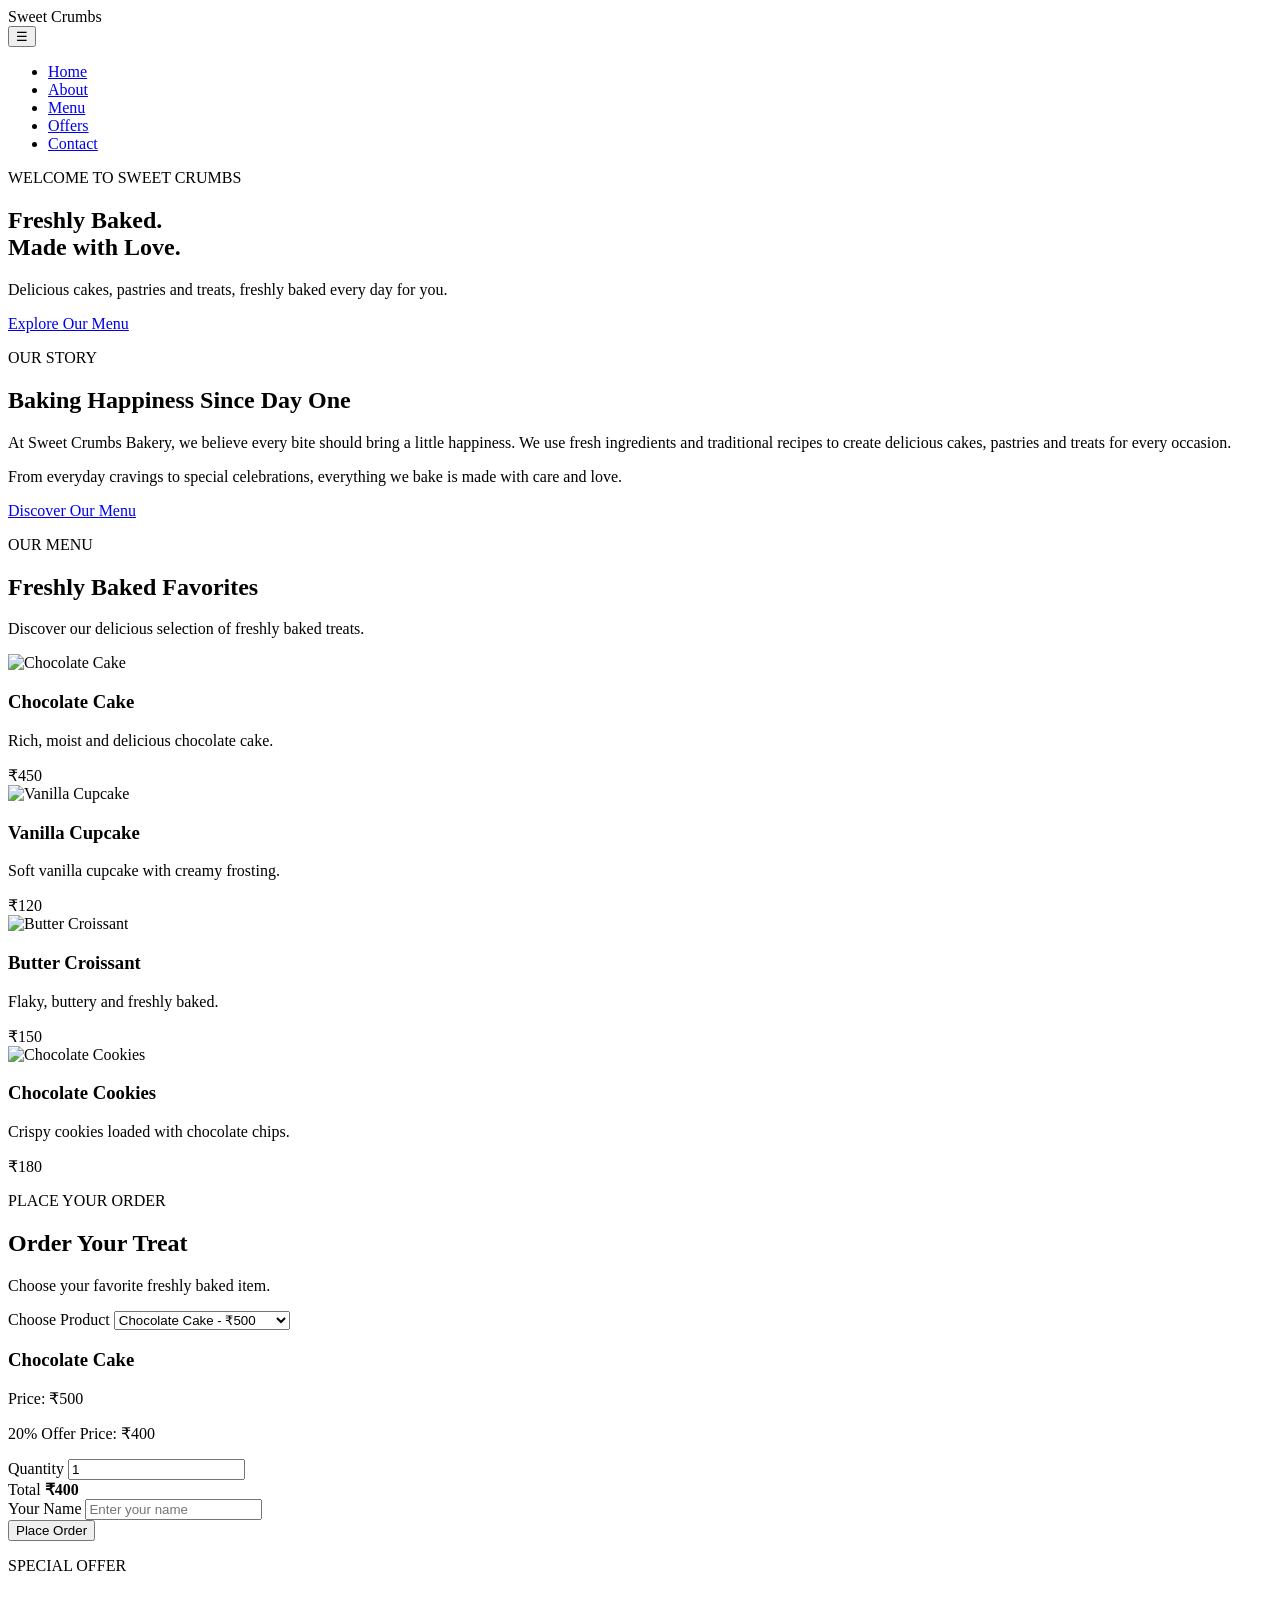
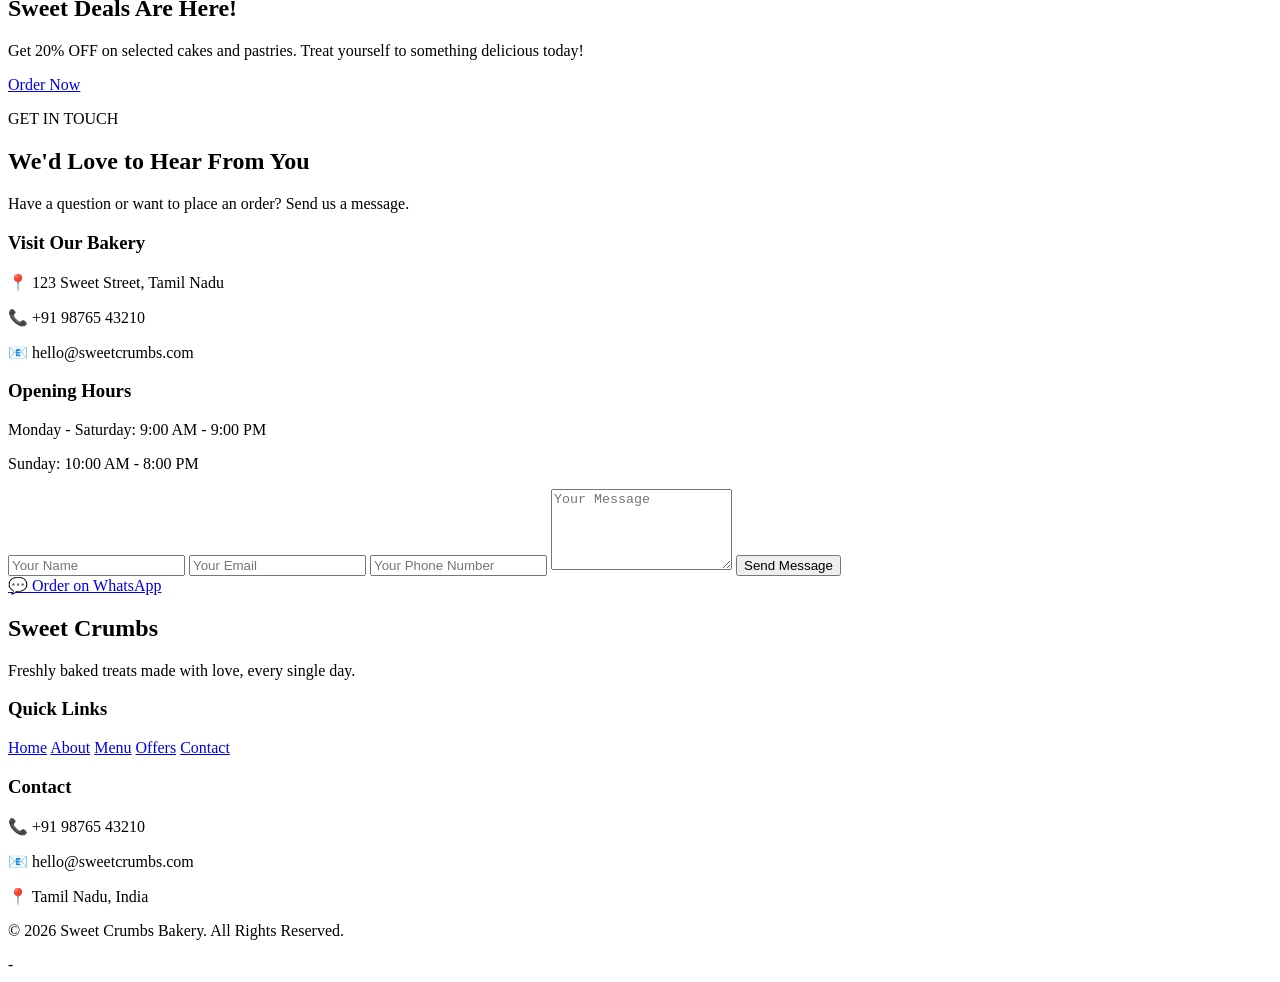
==== index.html @ 51258ffc "Add files via upload" ====
<!DOCTYPE html>
<html lang="en">

<head>
    <meta charset="UTF-8">
    <meta name="viewport" content="width=device-width, initial-scale=1.0">

    <title>Sweet Crumbs Bakery</title>

    <link rel="stylesheet" href="css/style.css">
</head>

<body>

    <!-- Header -->
    <header class="navbar">

        <div class="logo">
            Sweet Crumbs
        </div>

        <button class="menu-toggle" id="menuToggle" type="button">
            ☰
        </button>

        <nav id="navMenu">
            <ul>
                <li><a href="#home">Home</a></li>
                <li><a href="#about">About</a></li>
                <li><a href="#menu">Menu</a></li>
                <li><a href="#offers">Offers</a></li>
                <li><a href="#contact">Contact</a></li>
            </ul>
        </nav>

    </header>


    <!-- Hero Section -->
    <section class="hero" id="home">

        <div class="hero-content">

            <p class="hero-subtitle">
                WELCOME TO SWEET CRUMBS
            </p>

            <h1>
                Freshly Baked.<br>
                Made with Love.
            </h1>

            <p class="hero-description">
                Delicious cakes, pastries and treats,
                freshly baked every day for you.
            </p>

            <a href="#menu" class="hero-button">
                Explore Our Menu
            </a>

        </div>

    </section>


    <!-- About Section -->
    <section class="about" id="about">

        <div class="about-content">

            <p class="section-subtitle">
                OUR STORY
            </p>

            <h2>
                Baking Happiness Since Day One
            </h2>

            <p>
                At Sweet Crumbs Bakery, we believe every bite should
                bring a little happiness. We use fresh ingredients
                and traditional recipes to create delicious cakes,
                pastries and treats for every occasion.
            </p>

            <p>
                From everyday cravings to special celebrations,
                everything we bake is made with care and love.
            </p>

            <a href="#menu" class="about-button">
                Discover Our Menu
            </a>

        </div>

    </section>


    <!-- Menu Section -->
    <section class="menu" id="menu">

        <div class="menu-heading">

            <p class="section-subtitle">
                OUR MENU
            </p>

            <h2>
                Freshly Baked Favorites
            </h2>

            <p>
                Discover our delicious selection of freshly baked treats.
            </p>

        </div>


        <div class="product-container">

            <!-- Chocolate Cake -->
            <div class="product-card">

                <div class="product-image">
                    <img
                        src="images/chocolate-cake.jpg"
                        alt="Chocolate Cake"
                    >
                </div>

                <div class="product-info">

                    <h3 id="cakeName">
                        Chocolate Cake
                    </h3>

                    <p>
                        Rich, moist and delicious chocolate cake.
                    </p>

                    <span id="cakePrice">
                        ₹450
                    </span>

                </div>

            </div>


            <!-- Vanilla Cupcake -->
            <div class="product-card">

                <div class="product-image">
                    <img
                        src="images/vanilla-cupcake.jpg"
                        alt="Vanilla Cupcake"
                    >
                </div>

                <div class="product-info">

                    <h3>
                        Vanilla Cupcake
                    </h3>

                    <p>
                        Soft vanilla cupcake with creamy frosting.
                    </p>

                    <span>
                        ₹120
                    </span>

                </div>

            </div>


            <!-- Butter Croissant -->
            <div class="product-card">

                <div class="product-image">
                    <img
                        src="images/croissant.jpg"
                        alt="Butter Croissant"
                    >
                </div>

                <div class="product-info">

                    <h3>
                        Butter Croissant
                    </h3>

                    <p>
                        Flaky, buttery and freshly baked.
                    </p>

                    <span>
                        ₹150
                    </span>

                </div>

            </div>


            <!-- Chocolate Cookies -->
            <div class="product-card">

                <div class="product-image">
                    <img
                        src="images/cookies.jpg"
                        alt="Chocolate Cookies"
                    >
                </div>

                <div class="product-info">

                    <h3>
                        Chocolate Cookies
                    </h3>

                    <p>
                        Crispy cookies loaded with chocolate chips.
                    </p>

                    <span>
                        ₹180
                    </span>

                </div>

            </div>

        </div>

    </section>


    <!-- Order Section -->
    <section class="order-section" id="order">

        <div class="order-box">

            <div class="order-heading">

                <p class="section-subtitle">
                    PLACE YOUR ORDER
                </p>

                <h2>
                    Order Your Treat
                </h2>

                <p>
                    Choose your favorite freshly baked item.
                </p>

            </div>


            <!-- Product Selection -->
            <div class="order-field">

                <label for="productSelect">
                    Choose Product
                </label>

                <select id="productSelect">

                    <option
                        value="Chocolate Cake"
                        data-price="500"
                        data-discount="true"
                    >
                        Chocolate Cake - ₹500
                    </option>

                    <option
                        value="Vanilla Cupcake"
                        data-price="120"
                        data-discount="true"
                    >
                        Vanilla Cupcake - ₹120
                    </option>

                    <option
                        value="Butter Croissant"
                        data-price="150"
                        data-discount="true"
                    >
                        Butter Croissant - ₹150
                    </option>

                    <option
                        value="Chocolate Cookies"
                        data-price="180"
                        data-discount="false"
                    >
                        Chocolate Cookies - ₹180
                    </option>

                </select>

            </div>


            <!-- Selected Product Details -->
            <div class="order-product">

                <h3 id="selectedProduct">
                    Chocolate Cake
                </h3>

                <p class="order-price">
                    Price: ₹<span id="selectedPrice">500</span>
                </p>

                <p class="discount-text">
                    20% Offer Price:
                    ₹<span id="discountedPrice">400</span>
                </p>

            </div>


            <!-- Quantity -->
            <div class="order-field">

                <label for="quantity">
                    Quantity
                </label>

                <input
                    type="number"
                    id="quantity"
                    value="1"
                    min="1"
                >

            </div>


            <!-- Total -->
            <div class="order-total">

                <span>
                    Total
                </span>

                <strong id="totalPrice">
                    ₹400
                </strong>

            </div>


            <!-- Customer Name -->
            <div class="order-field">

                <label for="customerName">
                    Your Name
                </label>

                <input
                    type="text"
                    id="customerName"
                    placeholder="Enter your name"
                    required
                >

            </div>


            <!-- Place Order Button -->
            <button
                type="button"
                id="placeOrderButton"
            >
                Place Order
            </button>

        </div>

    </section>


    <!-- Offers Section -->
    <section class="offers" id="offers">

        <div class="offer-content">

            <p class="offer-subtitle">
                SPECIAL OFFER
            </p>

            <h2>
                Sweet Deals Are Here!
            </h2>

            <p>
                Get 20% OFF on selected cakes and pastries.
                Treat yourself to something delicious today!
            </p>

            <a
                href="#contact"
                class="offer-button"
                id="orderButton"
            >
                Order Now
            </a>

        </div>

    </section>


    <!-- Contact Section -->
    <section class="contact" id="contact">

        <div class="contact-heading">

            <p class="section-subtitle">
                GET IN TOUCH
            </p>

            <h2>
                We'd Love to Hear From You
            </h2>

            <p>
                Have a question or want to place an order?
                Send us a message.
            </p>

        </div>


        <div class="contact-container">

            <!-- Contact Information -->
            <div class="contact-info">

                <h3>
                    Visit Our Bakery
                </h3>

                <p>
                    📍 123 Sweet Street, Tamil Nadu
                </p>

                <p>
                    📞 +91 98765 43210
                </p>

                <p>
                    📧 hello@sweetcrumbs.com
                </p>


                <h3>
                    Opening Hours
                </h3>

                <p>
                    Monday - Saturday: 9:00 AM - 9:00 PM
                </p>

                <p>
                    Sunday: 10:00 AM - 8:00 PM
                </p>

            </div>


            <!-- Contact Form -->
<form class="contact-form" id="contactForm">
    <input type="text" placeholder="Your Name" required>

    <input type="email" placeholder="Your Email" required>

    <input type="text" id="phone" placeholder="Your Phone Number" required>

    <textarea placeholder="Your Message" rows="5" required></textarea>

    <button type="submit">Send Message</button>
</form>

        </div>

    </section>


    <!-- WhatsApp Button -->
    <a
        href="https://wa.me/919876543210?text=Hello%20Sweet%20Crumbs%20Bakery%2C%20I%20would%20like%20to%20place%20an%20order."
        class="whatsapp-button"
        target="_blank"
        rel="noopener noreferrer"
    >
        💬 Order on WhatsApp
    </a>


    <!-- Footer -->
    <footer class="footer">

        <div class="footer-container">

            <div class="footer-brand">

                <h2>
                    Sweet Crumbs
                </h2>

                <p>
                    Freshly baked treats made with love,
                    every single day.
                </p>

            </div>


            <div class="footer-links">

                <h3>
                    Quick Links
                </h3>

                <a href="#home">Home</a>
                <a href="#about">About</a>
                <a href="#menu">Menu</a>
                <a href="#offers">Offers</a>
                <a href="#contact">Contact</a>

            </div>


            <div class="footer-contact">

                <h3>
                    Contact
                </h3>

                <p>
                    📞 +91 98765 43210
                </p>

                <p>
                    📧 hello@sweetcrumbs.com
                </p>

                <p>
                    📍 Tamil Nadu, India
                </p>

            </div>

        </div>


        <div class="footer-bottom">

            <p>
                © 2026 Sweet Crumbs Bakery. All Rights Reserved.
            </p>

        </div>

    </footer>


    <!-- JavaScript -->
    <script src="js/script.js"></script>

</body>

</html>-
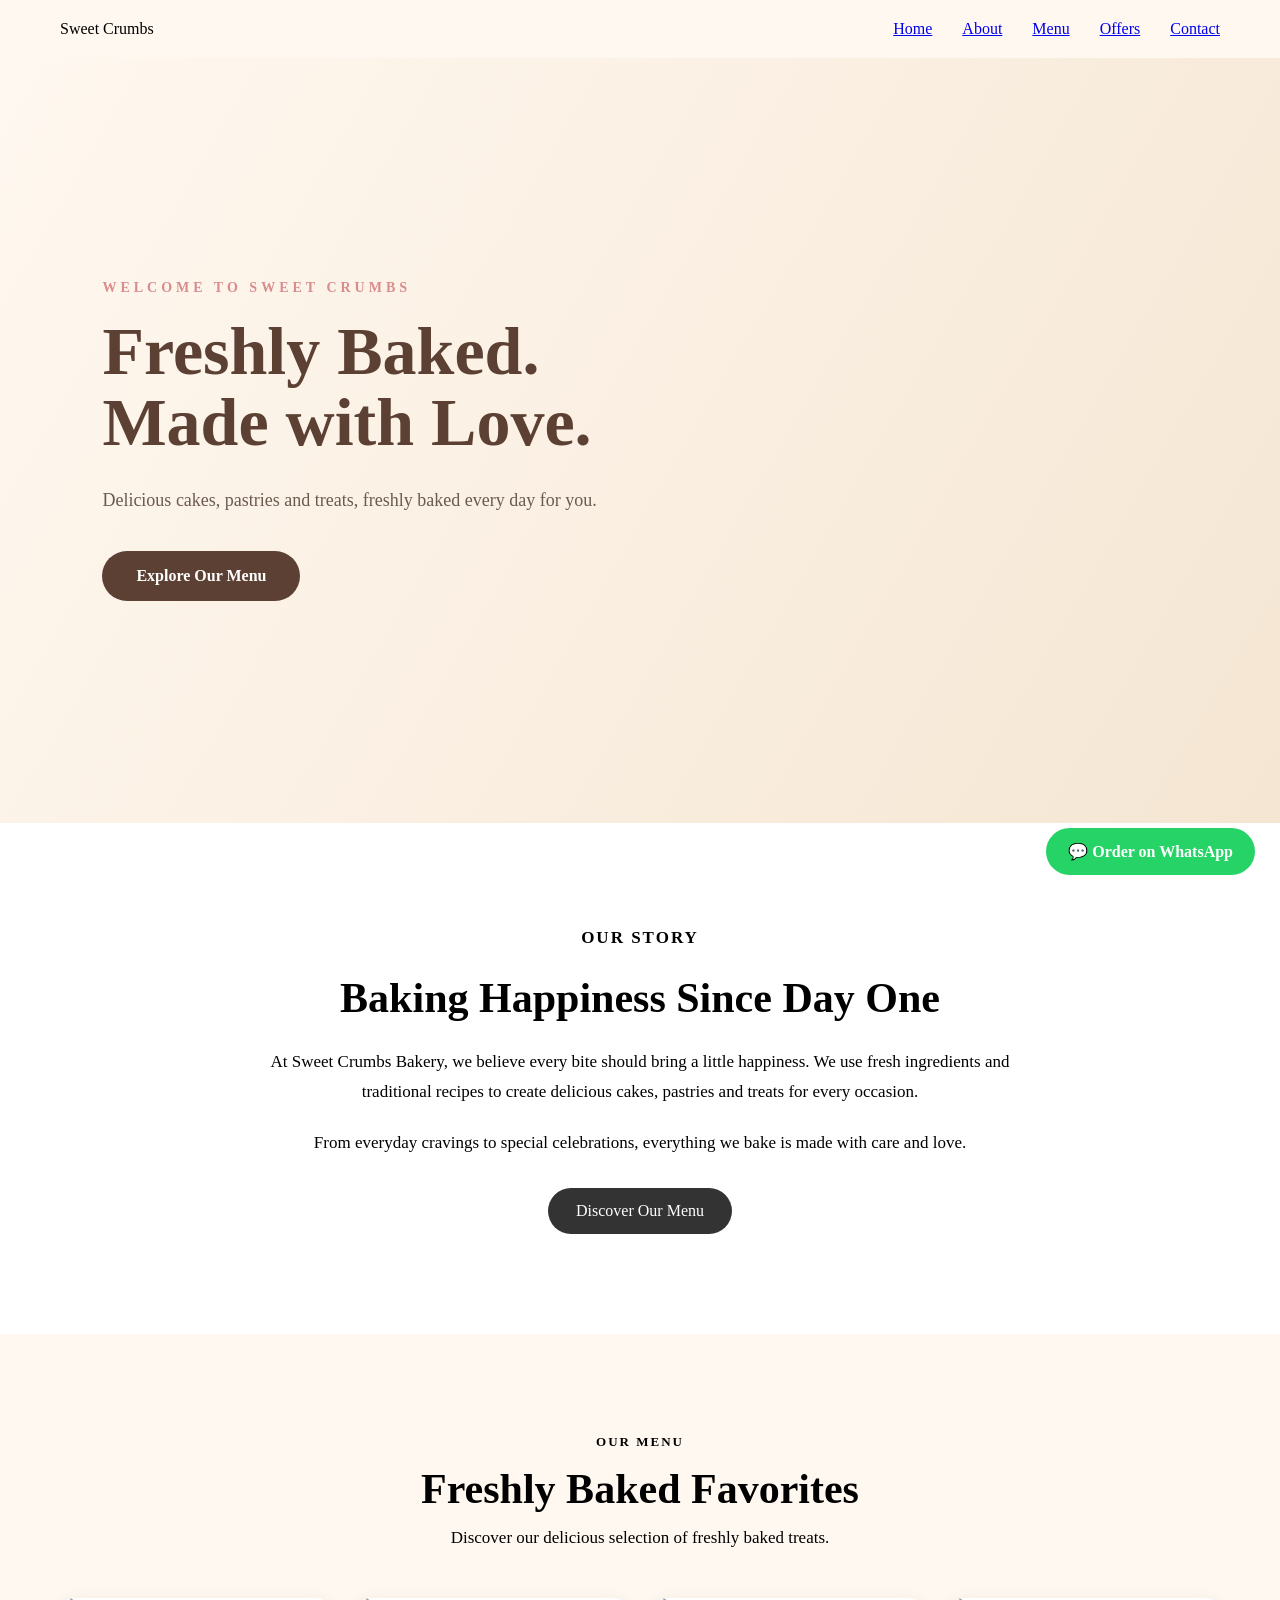
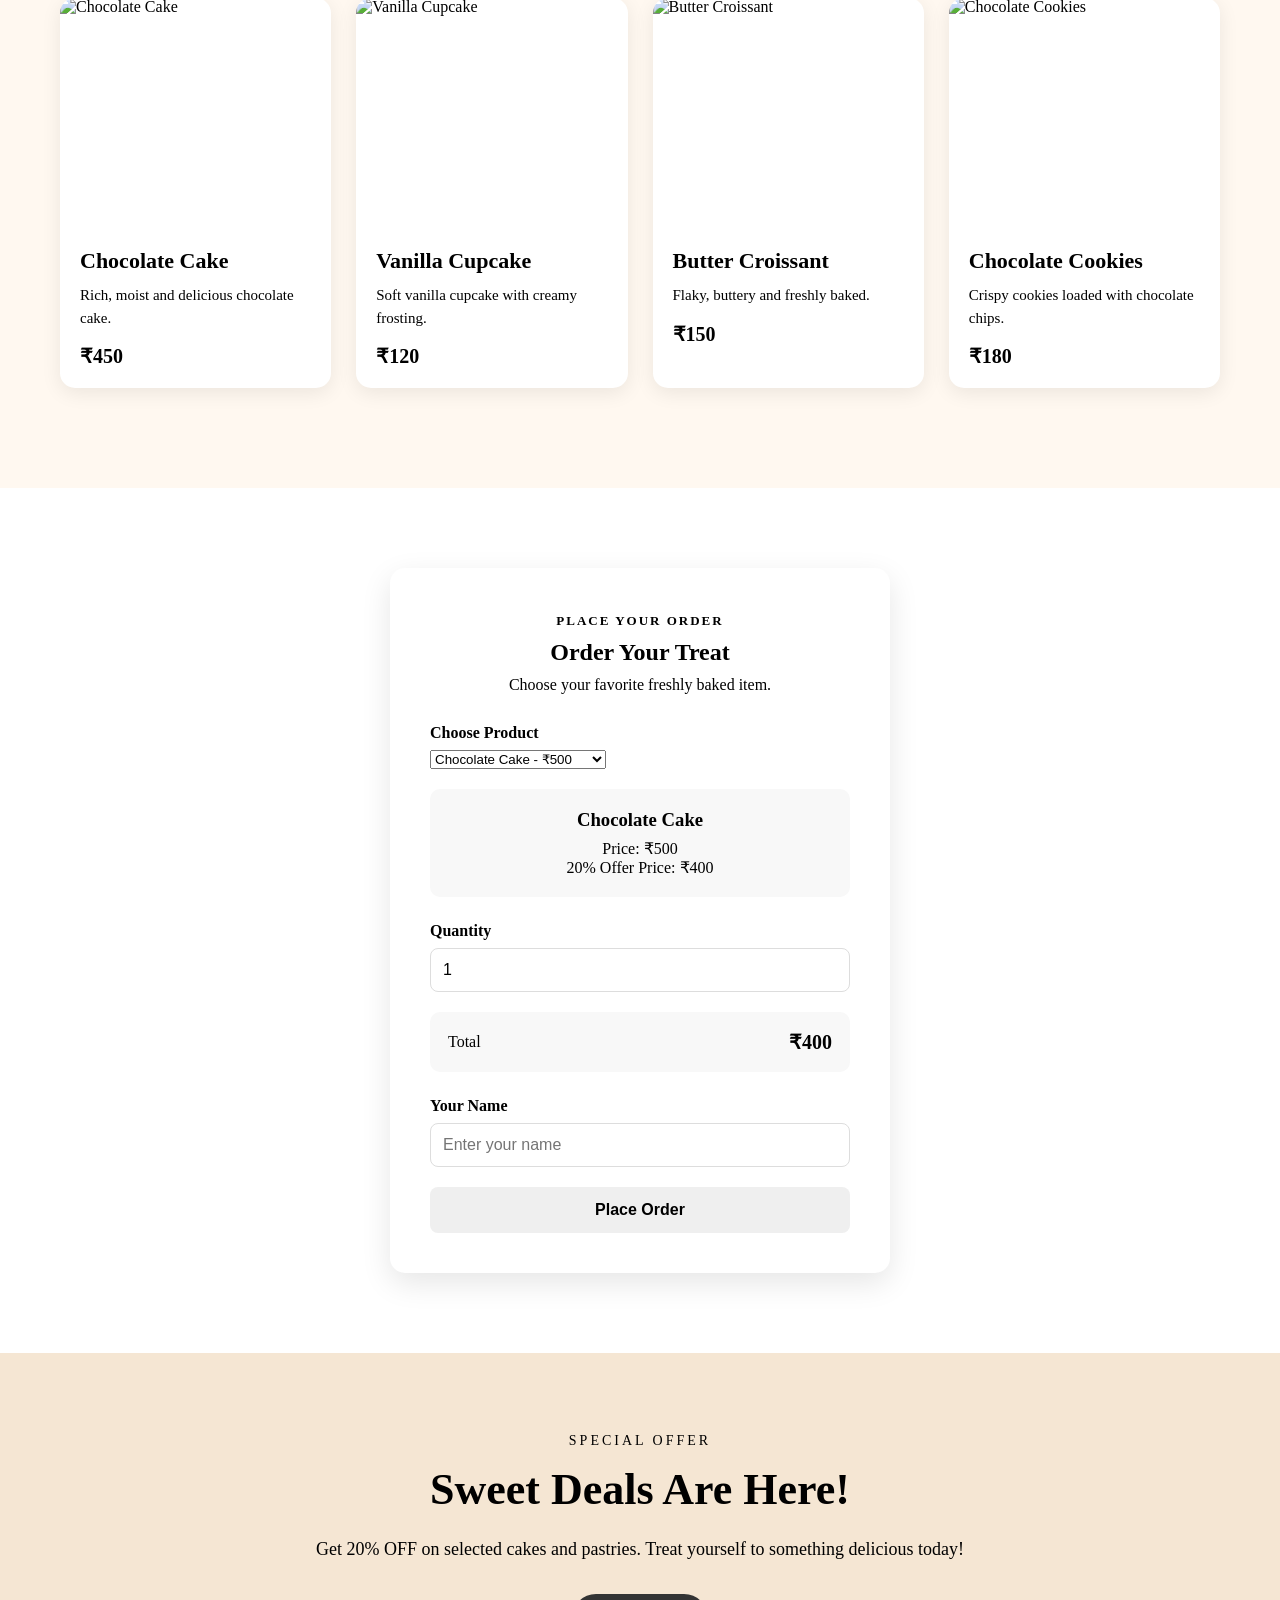
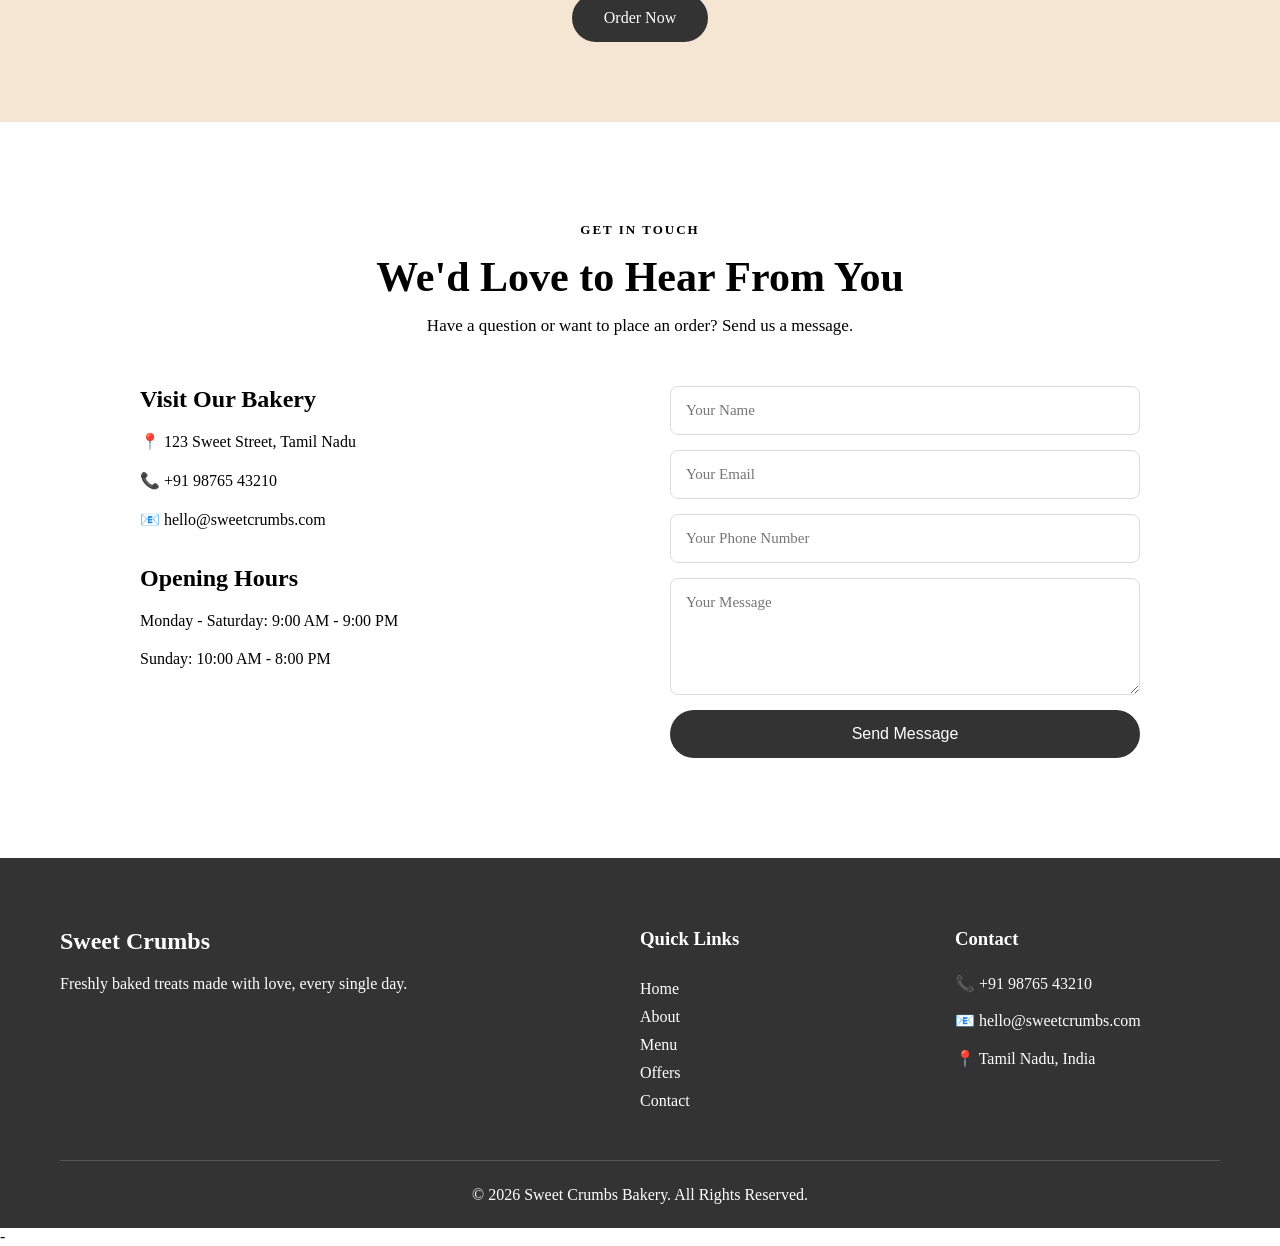
==== commit 2d46c0e2: "Update index.html" ====
--- a/index.html
+++ b/index.html
@@ -7,7 +7,7 @@
 
     <title>Sweet Crumbs Bakery</title>
 
-    <link rel="stylesheet" href="css/style.css">
+    <link rel="stylesheet" href="style.css">
 </head>
 
 <body>
@@ -579,4 +579,4 @@
 
 </body>
 
-</html>-+</html>-
--- a/style.css
+++ b/style.css
@@ -0,0 +1,685 @@
+:root {
+    --cream: #FFF8F0;
+    --brown: #5C4033;
+    --rose: #D98C8C;
+    --beige: #F5E6D3;
+    --white: #FFFFFF;
+}
+* {
+    margin: 0;
+    padding: 0;
+    box-sizing: border-box;
+}
+
+body {
+    body {
+    font-family: "Trebuchet MS", sans-serif;
+    color: var(--brown);
+    background-color: var(--white);
+}
+}
+
+.navbar {
+    display: flex;
+    justify-content: space-between;
+    align-items: center;
+    padding: 20px 60px;
+    background-color: var(--cream);
+}
+
+.logo {
+   .logo {
+    font-size: 28px;
+    font-weight: bold;
+    color: var(--brown);
+}
+}
+
+nav ul {
+    display: flex;
+    gap: 30px;
+    list-style: none;
+}
+
+nav a {
+    nav a {
+    text-decoration: none;
+    color: var(--brown);
+    font-size: 16px;
+    font-weight: 500;
+    transition: color 0.3s ease;
+}
+
+nav a:hover {
+    color: var(--rose);
+}
+}
+.hero {
+    min-height: 85vh;
+    display: flex;
+    align-items: center;
+    padding: 80px 8%;
+    background: linear-gradient(
+        120deg,
+        #fff8f0 0%,
+        #f5e6d3 100%
+    );
+}
+
+.hero-content {
+    max-width: 650px;
+}
+
+.hero-subtitle {
+    color: #d98c8c;
+    font-size: 14px;
+    font-weight: bold;
+    letter-spacing: 4px;
+    margin-bottom: 20px;
+}
+
+.hero h1 {
+    color: #5c4033;
+    font-size: 68px;
+    line-height: 1.05;
+    margin-bottom: 25px;
+}
+
+.hero-description {
+    color: #6b5a50;
+    font-size: 18px;
+    line-height: 1.8;
+    max-width: 550px;
+    margin-bottom: 35px;
+}
+
+.hero-button {
+    display: inline-block;
+    padding: 16px 34px;
+    background-color: #5c4033;
+    color: white;
+    text-decoration: none;
+    border-radius: 50px;
+    font-weight: bold;
+    transition: all 0.3s ease;
+}
+
+.hero-button:hover {
+    background-color: #d98c8c;
+    transform: translateY(-3px);
+}.about {
+    padding: 100px 60px;
+    background-color: #ffffff;
+}
+
+.about-content {
+    max-width: 750px;
+    margin: 0 auto;
+    text-align: center;
+}
+
+.section-subtitle {
+    font-size: 14px;
+    letter-spacing: 3px;
+    margin-bottom: 15px;
+}
+
+.about h2 {
+    font-size: 42px;
+    margin-bottom: 25px;
+}
+
+.about p {
+    font-size: 17px;
+    line-height: 1.8;
+    margin-bottom: 20px;
+}
+
+.about-button {
+    display: inline-block;
+    margin-top: 10px;
+    padding: 14px 28px;
+    background-color: #333;
+    color: white;
+    text-decoration: none;
+    border-radius: 30px;
+}
+.menu {
+    padding: 100px 60px;
+    background-color: #fff8f0;
+}
+
+.menu-heading {
+    text-align: center;
+    margin-bottom: 50px;
+}
+
+.menu-heading h2 {
+    font-size: 42px;
+    margin-bottom: 15px;
+}
+
+.menu-heading > p:last-child {
+    font-size: 17px;
+}
+
+.product-container {
+    max-width: 1200px;
+    margin: 0 auto;
+    display: grid;
+    grid-template-columns: repeat(4, 1fr);
+    gap: 25px;
+}
+
+.product-card {
+    background-color: white;
+    border-radius: 15px;
+    overflow: hidden;
+    box-shadow: 0 5px 20px rgba(0, 0, 0, 0.08);
+    transition: transform 0.3s ease;
+}
+
+.product-card:hover {
+    transform: translateY(-8px);
+}
+
+.product-image img {
+    width: 100%;
+    height: 230px;
+    object-fit: cover;
+    display: block;
+}
+
+.product-info {
+    padding: 20px;
+}
+
+.product-info h3 {
+    font-size: 22px;
+    margin-bottom: 10px;
+}
+
+.product-info p {
+    font-size: 15px;
+    line-height: 1.5;
+    margin-bottom: 15px;
+}
+
+.product-info span {
+    font-size: 20px;
+    font-weight: bold;
+}
+@media (max-width: 768px) {
+        .navbar {
+        position: relative;
+    }
+
+   .menu-toggle {
+    display: block;
+}
+
+    .navbar nav {
+        display: none;
+        width: 100%;
+    }
+
+    .navbar nav.active {
+        display: block;
+    }
+
+    .navbar nav ul {
+        flex-direction: column;
+        align-items: center;
+    }
+        .footer {
+        padding: 60px 20px 20px;
+    }
+
+    .footer-container {
+        grid-template-columns: 1fr;
+        gap: 35px;
+    }
+
+    .whatsapp-button {
+        right: 15px;
+        bottom: 15px;
+        padding: 12px 18px;
+        font-size: 14px;
+    }
+
+    .navbar {
+        padding: 20px;
+        flex-direction: column;
+        gap: 20px;
+    }
+
+    nav ul {
+        gap: 15px;
+        flex-wrap: wrap;
+        justify-content: center;
+    }
+
+    .hero {
+        min-height: 70vh;
+        padding: 50px 20px;
+        text-align: center;
+    }
+
+    .hero h1 {
+        font-size: 42px;
+    }
+
+    .hero-description {
+        font-size: 16px;
+    }
+
+    .about {
+        padding: 70px 20px;
+    }
+
+    .about h2 {
+        font-size: 34px;
+    }
+
+    .menu {
+        padding: 70px 20px;
+    }
+
+    .menu-heading h2 {
+        font-size: 34px;
+    }
+
+    .product-container {
+        grid-template-columns: repeat(2, 1fr);
+        gap: 20px;
+    }
+
+}
+.offers {
+    padding: 80px 60px;
+    background-color: #f5e6d3;
+    text-align: center;
+}
+
+.offer-content {
+    max-width: 700px;
+    margin: 0 auto;
+}
+
+.offer-subtitle {
+    font-size: 14px;
+    letter-spacing: 3px;
+    margin-bottom: 15px;
+}
+
+.offer-content h2 {
+    font-size: 44px;
+    margin-bottom: 20px;
+}
+
+.offer-content > p:not(.offer-subtitle) {
+    font-size: 18px;
+    line-height: 1.6;
+    margin-bottom: 30px;
+}
+
+.offer-button {
+    display: inline-block;
+    padding: 15px 32px;
+    background-color: #333;
+    color: white;
+    text-decoration: none;
+    border-radius: 30px;
+    transition: transform 0.3s ease;
+}
+
+.offer-button:hover {
+    transform: scale(1.05);
+}
+.contact {
+    padding: 100px 60px;
+    background-color: #ffffff;
+}
+
+.contact-heading {
+    text-align: center;
+    margin-bottom: 50px;
+}
+
+.contact-heading h2 {
+    font-size: 42px;
+    margin-bottom: 15px;
+}
+
+.contact-heading > p:last-child {
+    font-size: 17px;
+}
+
+.contact-container {
+    max-width: 1000px;
+    margin: 0 auto;
+    display: grid;
+    grid-template-columns: 1fr 1fr;
+    gap: 60px;
+}
+
+.contact-info h3 {
+    font-size: 24px;
+    margin-bottom: 15px;
+}
+
+.contact-info p {
+    font-size: 16px;
+    line-height: 1.8;
+    margin-bottom: 10px;
+}
+
+.contact-info h3:nth-of-type(2) {
+    margin-top: 30px;
+}
+
+.contact-form {
+    display: flex;
+    flex-direction: column;
+    gap: 15px;
+}
+
+.contact-form input,
+.contact-form textarea {
+    width: 100%;
+    padding: 15px;
+    border: 1px solid #ddd;
+    border-radius: 8px;
+    font-family: inherit;
+    font-size: 15px;
+}
+
+.contact-form textarea {
+    resize: vertical;
+}
+
+.contact-form button {
+    padding: 15px;
+    border: none;
+    border-radius: 30px;
+    background-color: #333;
+    color: white;
+    font-size: 16px;
+    cursor: pointer;
+}
+.whatsapp-button {
+    position: fixed;
+    right: 25px;
+    bottom: 25px;
+    padding: 14px 22px;
+    background-color: #25D366;
+    color: white;
+    text-decoration: none;
+    border-radius: 30px;
+    font-weight: bold;
+    z-index: 1000;
+}
+
+.footer {
+    padding: 70px 60px 20px;
+    background-color: #333;
+    color: white;
+}
+
+.footer-container {
+    max-width: 1200px;
+    margin: 0 auto;
+    display: grid;
+    grid-template-columns: 2fr 1fr 1fr;
+    gap: 50px;
+}
+
+.footer h2 {
+    margin-bottom: 15px;
+}
+
+.footer h3 {
+    margin-bottom: 20px;
+}
+
+.footer p {
+    line-height: 1.7;
+}
+
+.footer-links {
+    display: flex;
+    flex-direction: column;
+    gap: 10px;
+}
+
+.footer-links a {
+    color: white;
+    text-decoration: none;
+}
+
+.footer-contact p {
+    margin-bottom: 10px;
+}
+
+.footer-bottom {
+    max-width: 1200px;
+    margin: 50px auto 0;
+    padding-top: 20px;
+    border-top: 1px solid #555;
+    text-align: center;
+}
+.menu-toggle {
+    display: none;
+    background: none;
+    border: none;
+    font-size: 28px;
+    cursor: pointer;
+}
+/* ORDER SECTION */
+
+.order-section {
+    padding: 80px 20px;
+    display: flex;
+    justify-content: center;
+}
+
+.order-box {
+    width: 100%;
+    max-width: 500px;
+    padding: 40px;
+    border-radius: 15px;
+    background: #fff;
+    box-shadow: 0 10px 30px rgba(0, 0, 0, 0.10);
+}
+
+.order-heading {
+    text-align: center;
+    margin-bottom: 30px;
+}
+
+.order-heading h2 {
+    margin: 10px 0;
+}
+
+.order-heading p {
+    margin: 5px 0;
+}
+
+.order-product {
+    text-align: center;
+    padding: 20px;
+    margin-bottom: 25px;
+    border-radius: 10px;
+    background: #f8f8f8;
+}
+
+.order-product h3 {
+    margin-bottom: 8px;
+}
+
+.order-price {
+    margin: 0;
+}
+
+.order-field {
+    margin-bottom: 20px;
+}
+
+.order-field label {
+    display: block;
+    margin-bottom: 8px;
+    font-weight: 600;
+}
+
+.order-field input {
+    width: 100%;
+    padding: 12px;
+    border: 1px solid #ddd;
+    border-radius: 8px;
+    font-size: 16px;
+    box-sizing: border-box;
+}
+
+.order-total {
+    display: flex;
+    justify-content: space-between;
+    align-items: center;
+    padding: 18px;
+    margin-bottom: 25px;
+    border-radius: 10px;
+    background: #f8f8f8;
+}
+
+.order-total strong {
+    font-size: 20px;
+}
+
+#placeOrderButton {
+    width: 100%;
+    padding: 14px;
+    border: none;
+    border-radius: 8px;
+    font-size: 16px;
+    font-weight: 600;
+    cursor: pointer;
+}
+/* ================================
+   RESPONSIVE DESIGN
+   ================================ */
+@media (max-width: 768px) {
+    .menu-toggle {
+        display: block;
+        background: transparent;
+        border: none;
+        font-size: 28px;
+        cursor: pointer;
+        color: #333;
+    }
+
+    #navMenu {
+        display: none;
+        width: 100%;
+        background-color: #fffaf5;
+    }
+
+    #navMenu.active {
+        display: block;
+    }
+}
+/* ================================
+   FINAL PROFESSIONAL POLISH
+   ================================ */
+
+/* Smooth scrolling */
+html {
+    scroll-behavior: smooth;
+}
+
+/* Product card effect */
+.menu-card {
+    transition: transform 0.3s ease, box-shadow 0.3s ease;
+}
+
+.menu-card:hover {
+    transform: translateY(-8px);
+    box-shadow: 0 12px 25px rgba(0, 0, 0, 0.12);
+}
+
+/* General button effect */
+button,
+.order-button,
+.offer-button,
+.whatsapp-button {
+    transition: transform 0.2s ease, opacity 0.2s ease;
+}
+
+button:hover,
+.order-button:hover,
+.offer-button:hover,
+.whatsapp-button:hover {
+    transform: translateY(-2px);
+    opacity: 0.9;
+}
+
+/* Form focus effect */
+input:focus,
+textarea:focus,
+select:focus {
+    outline: none;
+    border-color: #c58b6f;
+    box-shadow: 0 0 0 3px rgba(197, 139, 111, 0.15);
+}
+
+/* Better section headings */
+.section-subtitle {
+    letter-spacing: 2px;
+    font-size: 13px;
+    font-weight: 600;
+    text-transform: uppercase;
+}
+
+/* Better image display */
+.menu-card img {
+    width: 100%;
+    height: 220px;
+    object-fit: cover;
+    border-radius: 10px;
+}
+
+/* Prevent horizontal overflow */
+body {
+    overflow-x: hidden;
+}
+/* Mobile Responsive Design */
+
+@media (max-width: 768px) {
+    .navbar {
+        flex-direction: column;
+        gap: 15px;
+        padding: 20px;
+    }
+
+    .navbar ul {
+        flex-direction: column;
+        align-items: center;
+        gap: 15px;
+    }
+
+    .hero h1 {
+        font-size: 32px;
+        text-align: center;
+    }
+
+    .hero p {
+        font-size: 16px;
+        text-align: center;
+    }
+
+    .menu-items {
+        grid-template-columns: 1fr;
+    }
+
+    .contact-container {
+        grid-template-columns: 1fr;
+    }
+}
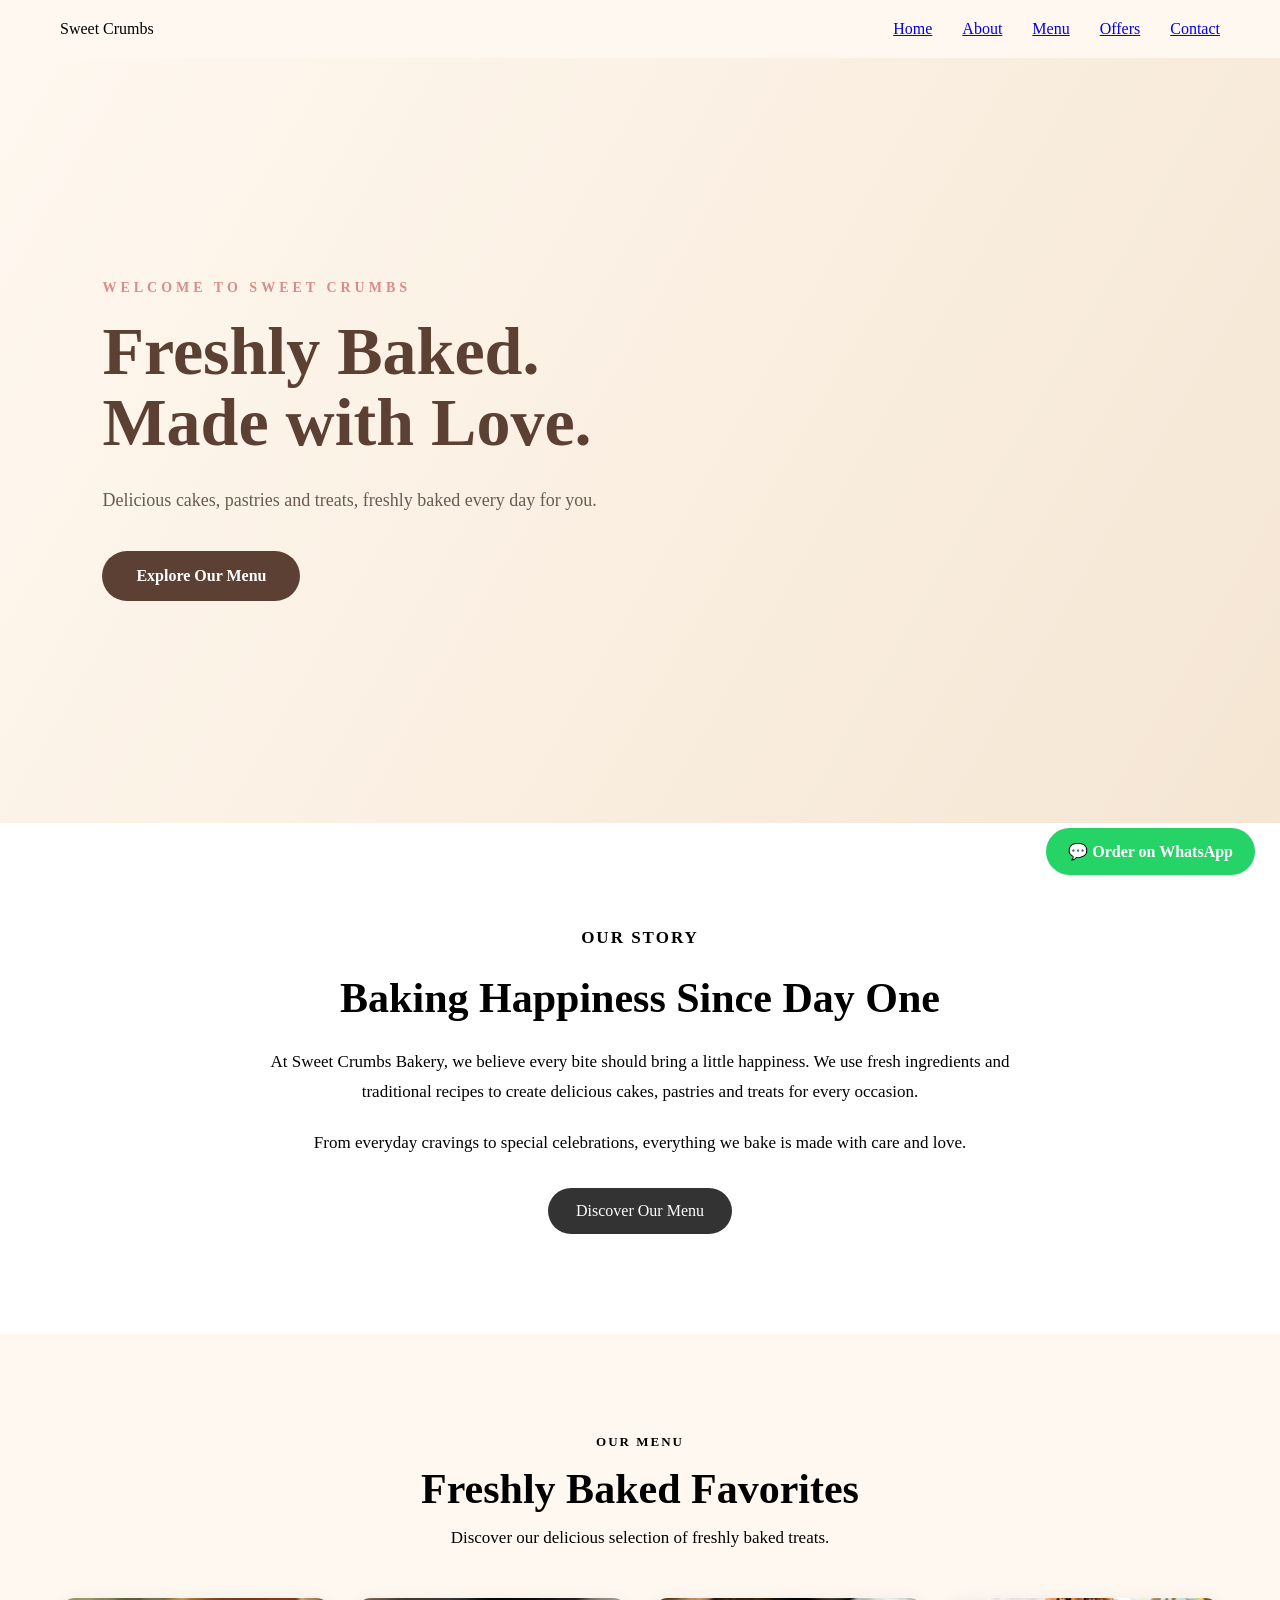
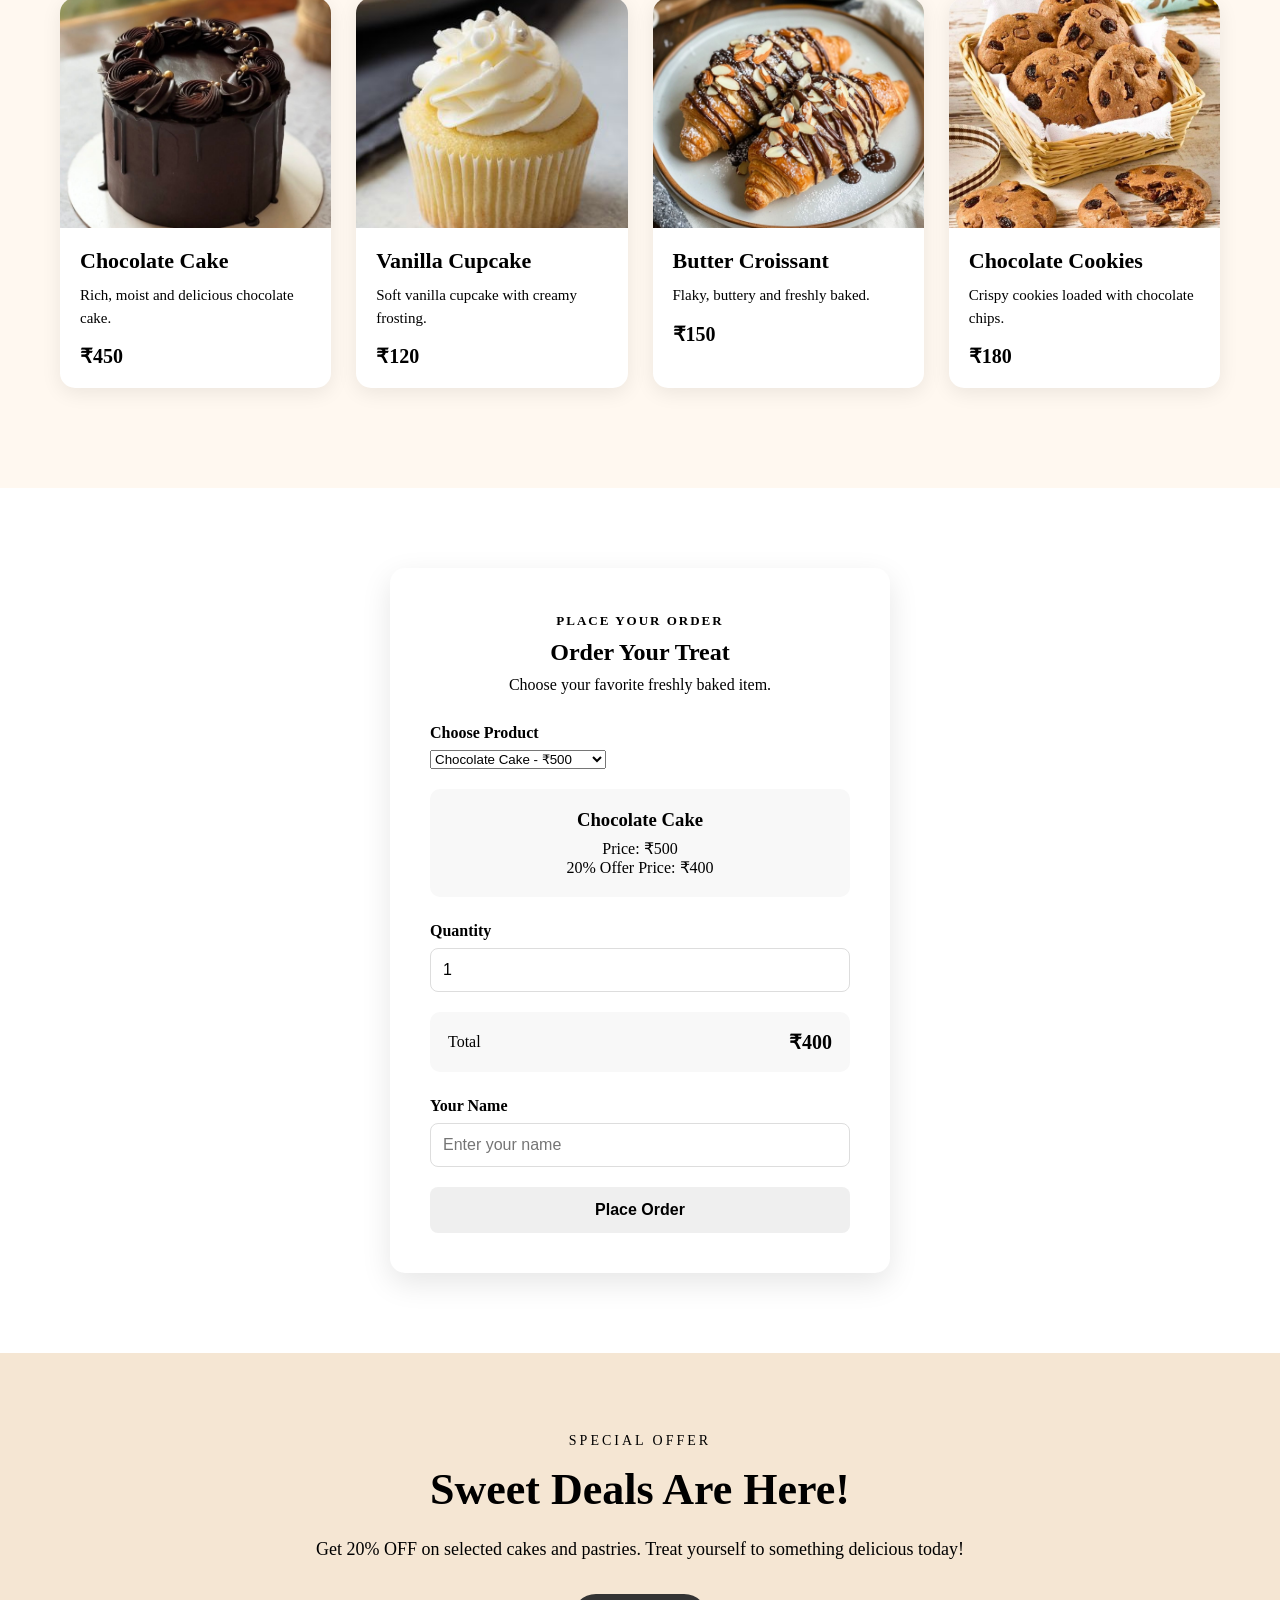
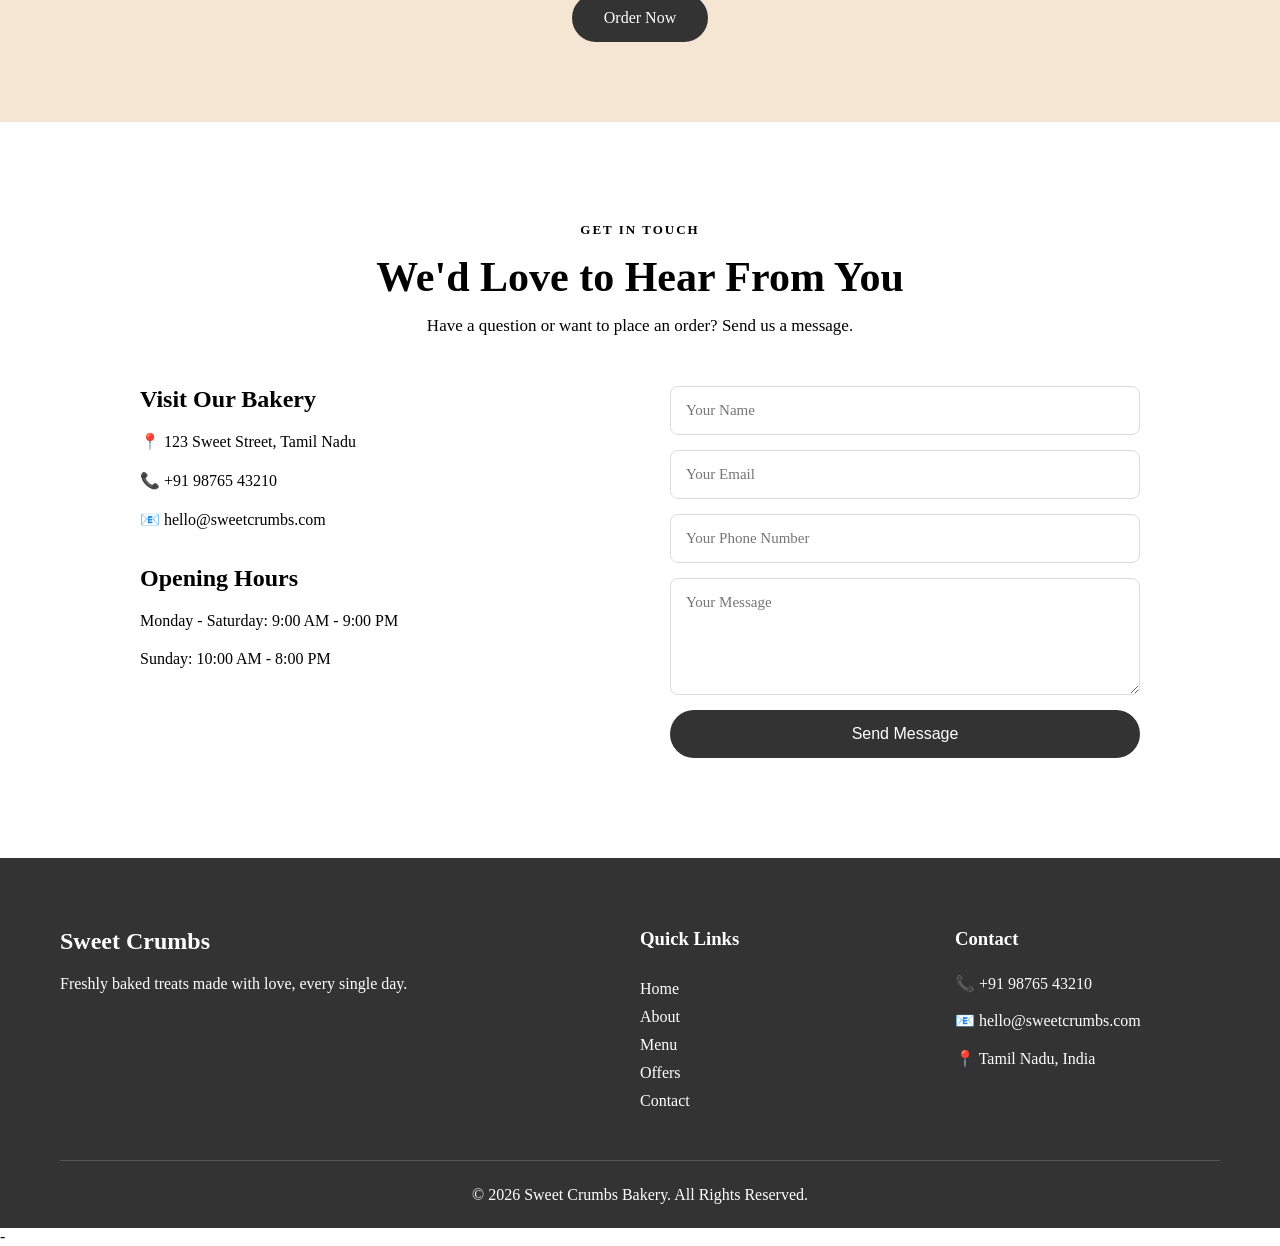
==== commit 1c75f3ff: "Update index.html" ====
--- a/index.html
+++ b/index.html
@@ -125,7 +125,7 @@
 
                 <div class="product-image">
                     <img
-                        src="images/chocolate-cake.jpg"
+                        src="chocolate-cake.jpg"
                         alt="Chocolate Cake"
                     >
                 </div>
@@ -154,7 +154,7 @@
 
                 <div class="product-image">
                     <img
-                        src="images/vanilla-cupcake.jpg"
+                        src="vanilla-cupcake.jpg"
                         alt="Vanilla Cupcake"
                     >
                 </div>
@@ -183,7 +183,7 @@
 
                 <div class="product-image">
                     <img
-                        src="images/croissant.jpg"
+                        src="croissant.jpg"
                         alt="Butter Croissant"
                     >
                 </div>
@@ -212,7 +212,7 @@
 
                 <div class="product-image">
                     <img
-                        src="images/cookies.jpg"
+                        src="cookies.jpg"
                         alt="Chocolate Cookies"
                     >
                 </div>
@@ -575,7 +575,7 @@
 
 
     <!-- JavaScript -->
-    <script src="js/script.js"></script>
+   <script src="script.js"></script>
 
 </body>
 
